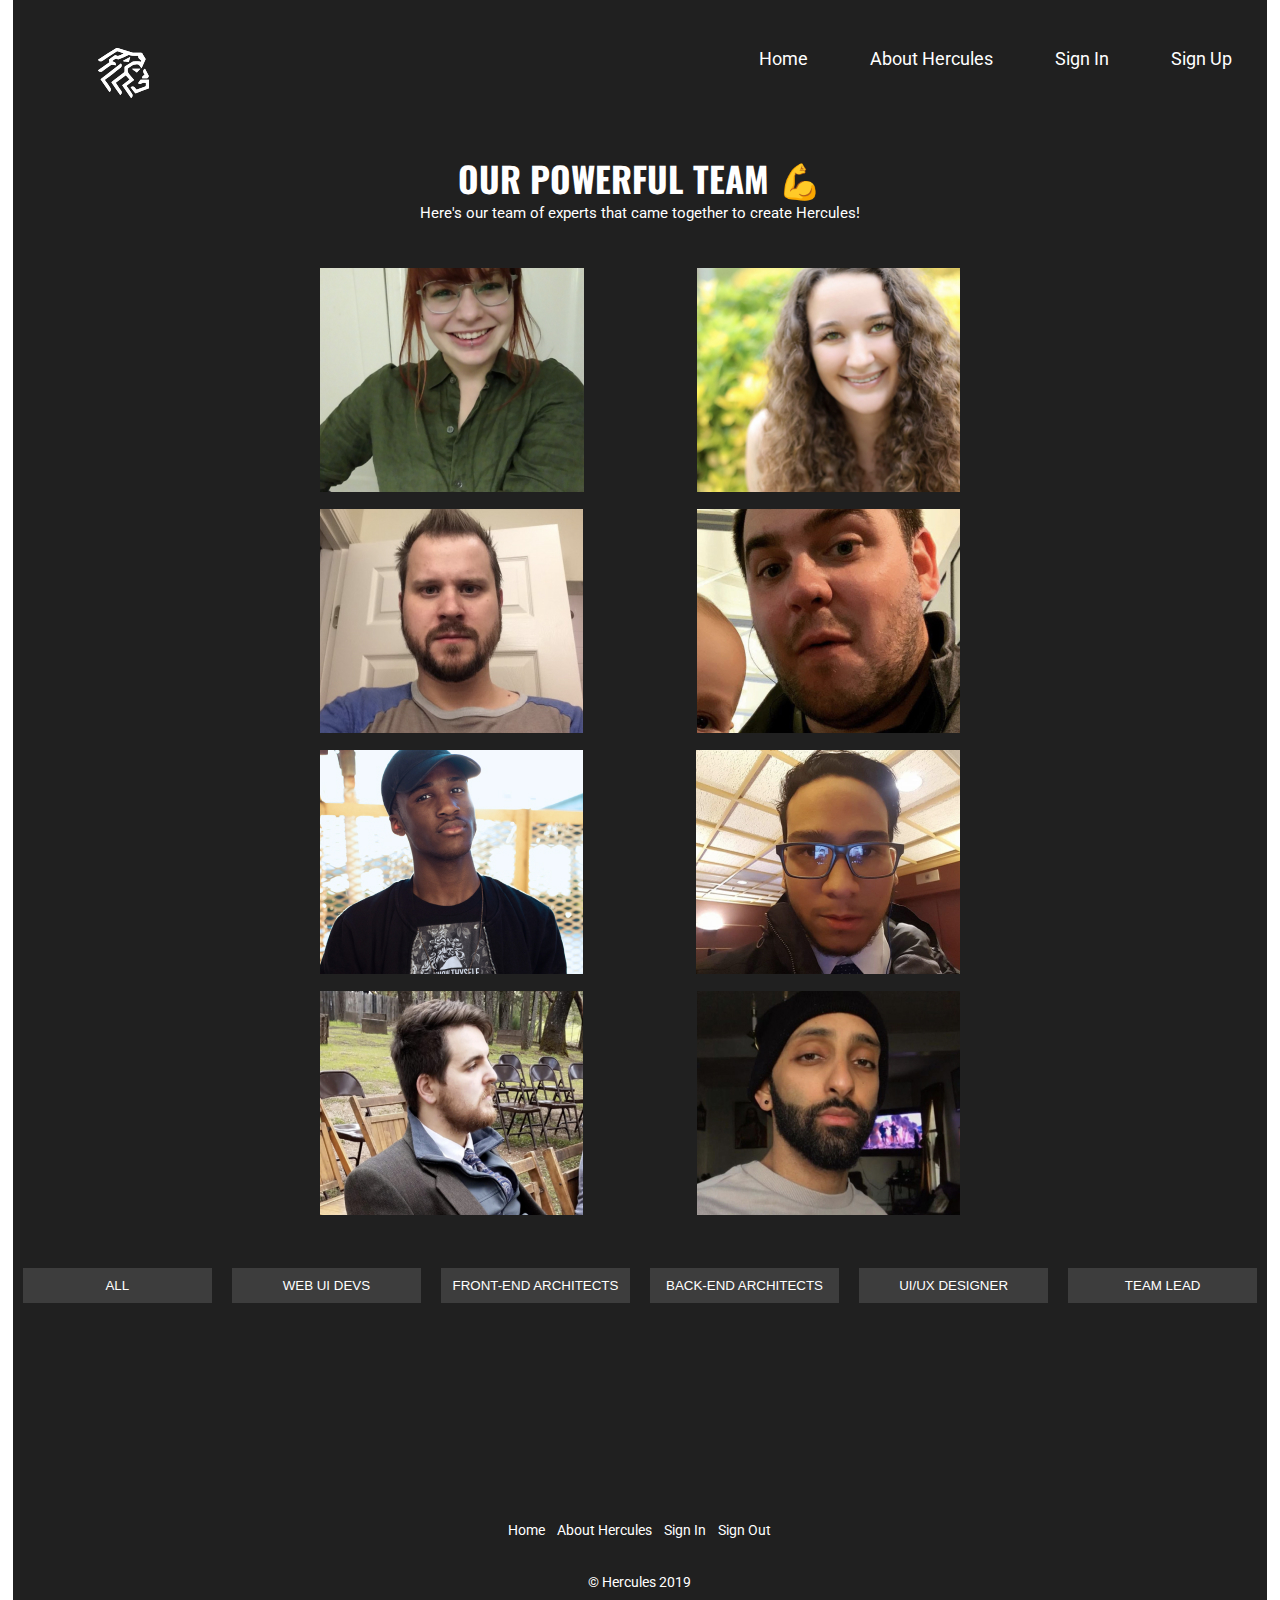
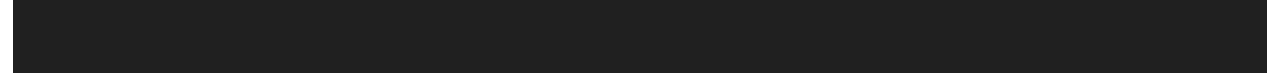
==== about.html @ e20f367c "more image rendering rendering fixes in html" ====
<!DOCTYPE html>
<html lang="en">
<head>
    <meta charset="UTF-8">
    <meta name="viewport" content="width=device-width, initial-scale=1.0">
    <meta http-equiv="X-UA-Compatible" content="ie=edge">
    <link rel="stylesheet" href="./CSS/index.css">
    <link href="https://fonts.googleapis.com/css?family=Oswald:400,500,600,700&display=swap" rel="stylesheet">
    <link href="https://fonts.googleapis.com/css?family=Roboto&display=swap" rel="stylesheet">
    <script src="./components/javascript/about.js" async></script>
    <script src="./components/javascript/nav.js" async></script>
    <title>About Us</title>
</head>
<body>
    <div class="about-container">
        <header>
            <div class="about-nav">
                <div class="menu">
                    <div class="menu-bar"></div>
                    <div class="menu-bar"></div>
                    <div class="menu-bar"></div>
                </div>
                <img class="hercules-logo" src="./components/images/hercules-logo.svg"></img>
                <img class="hercules-gold-logo" src="./components/images/hercules_logo_gold.svg"></img>
                <nav>
                    <a href="index.html">Home</a>
                    <a href="about.html">About Hercules</a>
                    <a href="#">Sign In</a>
                    <a href="#">Sign Up</a>
                </nav>
            </div>
        </header>
        <div class="about-blurb">
            <h2>OUR POWERFUL TEAM 💪</h2>
            <p>Here's our team of experts that came together to create Hercules!</p>
        </div>
        <div class="team-members">
            <div data-img="team-lead" class="team-member">
                    <img src="./components/images/Rectangle.jpg" alt="">
            </div>
            <div data-img="web-ui" class="team-member">
                    <img src="./components/images/Rectangle-1.jpg" alt="">
                </div>
            <div data-img="web-ui" class="team-member">
                <img src="./components/images/Rectangle-2.jpg" alt="">
            </div>
            <div data-img="web-ui" class="team-member">
                <img src="./components/images/Rectangle-3.jpg" alt="">
            </div>
            <div data-img="ui-ux" class="team-member">
                <img src="./components/images/Rectangle-4.jpg" alt="">
            </div>
            <div data-img="front-end" class="team-member">
                <img src="./components/images/Rectangle-5.jpg" alt="">
            </div>
            <div data-img="front-end" class="team-member">
                <img src="./components/images/Rectangle-6.jpg" alt="">
            </div>
            <div data-img="back-end" class="team-member">
                <img src="./components/images/Rectangle-7.jpg" alt="">
            </div>
        </div>
        <div class="button-bar">
            <button  data-btn="all" class="about-btn active-btn">ALL</button>
            <button  data-btn="web-ui" class="about-btn">WEB UI DEVS</button>
            <button  data-btn="front-end" class="about-btn"> FRONT-END ARCHITECTS</button>
            <button  data-btn="back-end" class="about-btn">BACK-END ARCHITECTS</button>
            <button  data-btn="ui-ux" class="about-btn">UI/UX DESIGNER</button>
            <button  data-btn="team-lead" class="about-btn">TEAM LEAD</button>
        </div>
        <footer>
            <div class="footer-nav">
                <a href="index.html">Home</a>
                <a href="#">About Hercules</a>
                <a href="#">Sign In</a>
                <a href="#">Sign Out</a>
            </div>
            <h5>© Hercules 2019</h5>
        </footer>
    </div>   
</body>
</html>
---- CSS/index.css ----
.button-style {
  background: #FFEC42;
  padding: 18px 76px;
  margin-top: 40px;
  margin-left: 47px;
  border: none;
}
@media (max-width: 500px) {
  .button-style {
    width: 50vw;
  }
}
.about-button-style {
  background: #3D3D3D;
  color: white;
  border: none;
  padding: 10px;
  margin: 10px;
  width: 200px;
}
@media (max-width: 500px) {
  .hiddenMobile {
    display: none;
  }
}
/* http://meyerweb.com/eric/tools/css/reset/ 
   v2.0 | 20110126
   License: none (public domain)
*/
html,
body,
div,
span,
applet,
object,
iframe,
h1,
h2,
h3,
h4,
h5,
h6,
p,
blockquote,
pre,
a,
abbr,
acronym,
address,
big,
cite,
code,
del,
dfn,
em,
img,
ins,
kbd,
q,
s,
samp,
small,
strike,
strong,
sub,
sup,
tt,
var,
b,
u,
i,
center,
dl,
dt,
dd,
ol,
ul,
li,
fieldset,
form,
label,
legend,
table,
caption,
tbody,
tfoot,
thead,
tr,
th,
td,
article,
aside,
canvas,
details,
embed,
figure,
figcaption,
footer,
header,
hgroup,
menu,
nav,
output,
ruby,
section,
summary,
time,
mark,
audio,
video {
  margin: 0;
  padding: 0;
  border: 0;
  font-size: 100%;
  font: inherit;
  vertical-align: baseline;
}
/* HTML5 display-role reset for older browsers */
article,
aside,
details,
figcaption,
figure,
footer,
header,
hgroup,
menu,
nav,
section {
  display: block;
}
body {
  line-height: 1;
}
ol,
ul {
  list-style: none;
}
blockquote,
q {
  quotes: none;
}
blockquote:before,
blockquote:after,
q:before,
q:after {
  content: '';
  content: none;
}
table {
  border-collapse: collapse;
  border-spacing: 0;
}
html {
  font-size: 62.5%;
  font-family: 'Roboto', sans-serif;
}
body {
  box-sizing: border-box;
  min-width: 300px;
  margin: 0 auto;
  padding: 0;
  overflow: auto;
  max-height: 100%;
  max-width: 98vw;
}
.container {
  width: 100%;
  overflow-x: hidden;
}
.about-container {
  background: #202020;
}
h1,
h3,
h5,
a {
  color: white;
}
h1 {
  font-size: 7rem;
  font-family: 'Oswald', sans-serif;
}
h2 {
  font-size: 3.5rem;
  font-family: 'Oswald', sans-serif;
  font-weight: bolder;
}
h4 {
  font-size: 1.7rem;
  font-weight: bold;
}
a {
  text-decoration: none;
  font-size: 1.8rem;
}
p {
  font-size: 1.5rem;
}
.index-header {
  max-width: 98vw;
  background-image: url(../components/images/Borders.svg), url(../components/images/hero-image.jpg);
  background-position-x: 45px, 
        0;
  background-repeat: no-repeat;
  background-size: cover;
}
@media (max-width: 500px) {
  .index-header {
    background-image: url(../components/images/hero-image.jpg);
    background-position-x: -419px;
  }
}
.index-header .nav-container {
  display: flex;
  justify-content: space-between;
}
.index-header .nav-container .menu {
  display: none;
  margin: 2%;
}
@media (max-width: 500px) {
  .index-header .nav-container .menu {
    display: flex;
    flex-direction: column;
    margin: 5px, 0 0 5px;
  }
}
.index-header .nav-container .menu .menu-bar {
  width: 30px;
  height: 5px;
  background-color: white;
  margin: 4px 0;
}
.index-header .nav-container .hercules-logo {
  margin: 48px 0 0 85px;
}
@media (max-width: 500px) {
  .index-header .nav-container .hercules-logo {
    display: none;
  }
}
.index-header .nav-container .hercules-gold-logo {
  display: none;
}
@media (max-width: 500px) {
  .index-header .nav-container .hercules-gold-logo {
    display: inline;
    margin: 2% 0 0 75%;
  }
}
.index-header .nav-container nav {
  margin-top: 50px;
}
.index-header .nav-container nav a {
  text-decoration: none;
  padding-right: 60px;
}
@media (max-width: 500px) {
  .index-header .nav-container nav a {
    display: none;
  }
}
.index-header .nav-container nav a:last-of-type {
  padding-right: 35px;
}
.index-header .intro-tagline {
  margin-bottom: 100px;
}
@media (max-width: 500px) {
  .index-header .intro-tagline {
    text-align: center;
    margin-left: 15vw;
    width: 70vw;
  }
}
.index-header .intro-tagline h1 {
  margin-left: 110px;
  margin-top: 186px;
  margin-bottom: 10px;
  font-weight: 900;
}
@media (max-width: 500px) {
  .index-header .intro-tagline h1 {
    margin-left: 0;
  }
}
.index-header .intro-tagline h3 {
  margin-left: 110px;
  font-size: 2.5rem;
  font-weight: normal;
}
@media (max-width: 500px) {
  .index-header .intro-tagline h3 {
    font-size: 2rem;
    margin-left: 0;
  }
}
.index-header .intro-tagline .btn {
  background: #FFEC42;
  padding: 18px 76px;
  margin-top: 40px;
  margin-left: 47px;
  border: none;
}
@media (max-width: 500px) {
  .index-header .intro-tagline .btn {
    width: 50vw;
  }
}
.index-header .intro-tagline .btn img {
  background-position-y: 2px;
  padding-top: 1px;
}
@media (max-width: 500px) {
  .index-header .intro-tagline .btn {
    margin-left: 0;
  }
}
.index-header .info-boxes {
  height: 193px;
  display: flex;
}
.index-header .info-boxes .chevron-img {
  padding: 70px 50px 50px 50px;
  width: 40%;
  text-align: center;
  margin-left: 2.5%;
}
@media (max-width: 500px) {
  .index-header .info-boxes .chevron-img {
    margin-left: 20%;
  }
}
.index-header .info-boxes .small-quote {
  background: white;
  padding: 70px 50px 50px 50px;
  width: 24%;
}
@media (max-width: 500px) {
  .index-header .info-boxes .small-quote {
    display: none;
  }
}
.index-header .info-boxes .workout-tracking {
  background-image: url(../components/images/sub-hero-image.jpg);
  padding: 70px 50px 50px 50px;
  width: 24%;
  color: white;
}
@media (max-width: 500px) {
  .index-header .info-boxes .workout-tracking {
    display: none;
  }
}
.index-header .info-boxes .meet-us {
  text-align: center;
  padding: 80px 50px 40px 50px;
  background: white;
  width: 11%;
}
@media (max-width: 500px) {
  .index-header .info-boxes .meet-us {
    display: none;
  }
}
.index-header .info-boxes .meet-us a {
  color: black;
}
.about-nav {
  display: flex;
  justify-content: space-between;
}
.about-nav .menu {
  display: none;
  margin: 2%;
}
@media (max-width: 500px) {
  .about-nav .menu {
    display: flex;
    flex-direction: column;
    margin: 5px, 0 0 5px;
  }
}
.about-nav .menu .menu-bar {
  width: 30px;
  height: 5px;
  background-color: white;
  margin: 4px 0;
}
.about-nav .hercules-logo {
  margin: 48px 0 0 85px;
}
@media (max-width: 500px) {
  .about-nav .hercules-logo {
    display: none;
  }
}
.about-nav .hercules-gold-logo {
  display: none;
}
@media (max-width: 500px) {
  .about-nav .hercules-gold-logo {
    display: inline;
    margin: 2% 0 0 75%;
  }
}
.about-nav nav {
  margin-top: 50px;
}
.about-nav nav a {
  text-decoration: none;
  padding-right: 60px;
}
@media (max-width: 500px) {
  .about-nav nav a {
    display: none;
  }
}
.about-nav nav a:last-of-type {
  padding-right: 35px;
}
.about-blurb {
  margin-top: 5%;
  margin-bottom: 3%;
  line-height: 35px;
  text-align: center;
  color: white;
}
.team-members {
  width: 60%;
  display: flex;
  flex-wrap: wrap;
  justify-content: space-around;
  align-items: center;
  margin: 2% auto;
}
@media (max-width: 800px) {
  .team-members {
    width: 80vw;
    justify-content: center;
  }
}
@media (max-width: 800px) {
  .team-members {
    width: 98vw;
  }
}
.team-members .team-member {
  padding-bottom: 2%;
}
@media (max-width: 800px) {
  .team-members .team-member {
    padding: 2%;
  }
}
@media (max-width: 500px) {
  .team-members .team-member img {
    width: 40vw;
  }
}
.button-bar {
  display: flex;
  justify-content: center;
}
@media (max-width: 800px) {
  .button-bar {
    flex-wrap: wrap;
  }
}
.button-bar .about-btn {
  background: #3D3D3D;
  color: white;
  border: none;
  padding: 10px;
  margin: 10px;
  width: 200px;
}
.middle-section {
  margin: 60px 0 55px 0;
}
.middle-section .big-quote {
  text-align: center;
}
.middle-section .big-quote p {
  margin-top: 5px;
  font-size: 2rem;
}
.middle-section .middle-images {
  display: flex;
  justify-content: center;
  flex-wrap: wrap;
  margin-top: 50px;
}
.middle-section .middle-images img {
  padding-left: 40px;
  margin-bottom: 5%;
}
@media (max-width: 500px) {
  .middle-section .middle-images img {
    margin-right: 6%;
  }
}
.bottom-section {
  margin-top: 120px;
  margin-bottom: 50px;
  display: flex;
  background: url('/components/images/Rectangle-Image.jpg');
  background-repeat: no-repeat;
  height: 55vh;
  background-size: cover;
}
@media (max-width: 500px) {
  .bottom-section {
    width: 98vw;
    height: 1200px;
    margin-bottom: 200px;
  }
}
.bottom-section .left-phone {
  position: absolute;
  z-index: 1;
  margin-top: -7%;
  width: 35vw;
  height: auto;
}
@media (max-width: 500px) {
  .bottom-section .left-phone {
    left: 1vw;
    width: 95vw;
    margin-top: -120px;
  }
}
.bottom-section .call-to-action {
  display: flex;
  flex-direction: column;
  justify-content: center;
  align-items: center;
  text-align: center;
  width: 35%;
  margin-left: 33%;
}
@media (max-width: 500px) {
  .bottom-section .call-to-action {
    width: 80vw;
    margin-left: 0;
  }
}
.bottom-section .call-to-action h2 {
  color: white;
}
@media (max-width: 500px) {
  .bottom-section .call-to-action h2 {
    line-height: 30px;
    font-size: 2.3rem;
  }
}
.bottom-section .call-to-action .btn {
  background: #FFEC42;
  padding: 18px 76px;
  margin-top: 40px;
  margin-left: 47px;
  border: none;
}
@media (max-width: 500px) {
  .bottom-section .call-to-action .btn {
    width: 50vw;
  }
}
@media (max-width: 500px) {
  .bottom-section .call-to-action .btn {
    margin-right: 8%;
  }
}
.bottom-section .right-phone {
  position: absolute;
  right: 1vw;
  margin-top: -7%;
  z-index: 1;
  width: 35vw;
  height: auto;
}
@media (max-width: 500px) {
  .bottom-section .right-phone {
    right: 7vw;
    width: 95vw;
    margin-top: 800px;
  }
}
footer {
  margin-top: 10%;
  padding-top: 85px;
  text-align: center;
  background: #202020;
  height: 150px;
}
@media (max-width: 500px) {
  footer {
    padding-top: 3%;
  }
}
footer .footer-nav {
  margin-bottom: 3%;
}
@media (max-width: 500px) {
  footer .footer-nav {
    display: flex;
    flex-direction: column;
  }
}
footer .footer-nav a {
  font-size: 1.4rem;
  padding: 0 5px;
}
@media (max-width: 500px) {
  footer .footer-nav a {
    padding-bottom: 3%;
  }
}
footer h5 {
  font-size: 1.4rem;
}
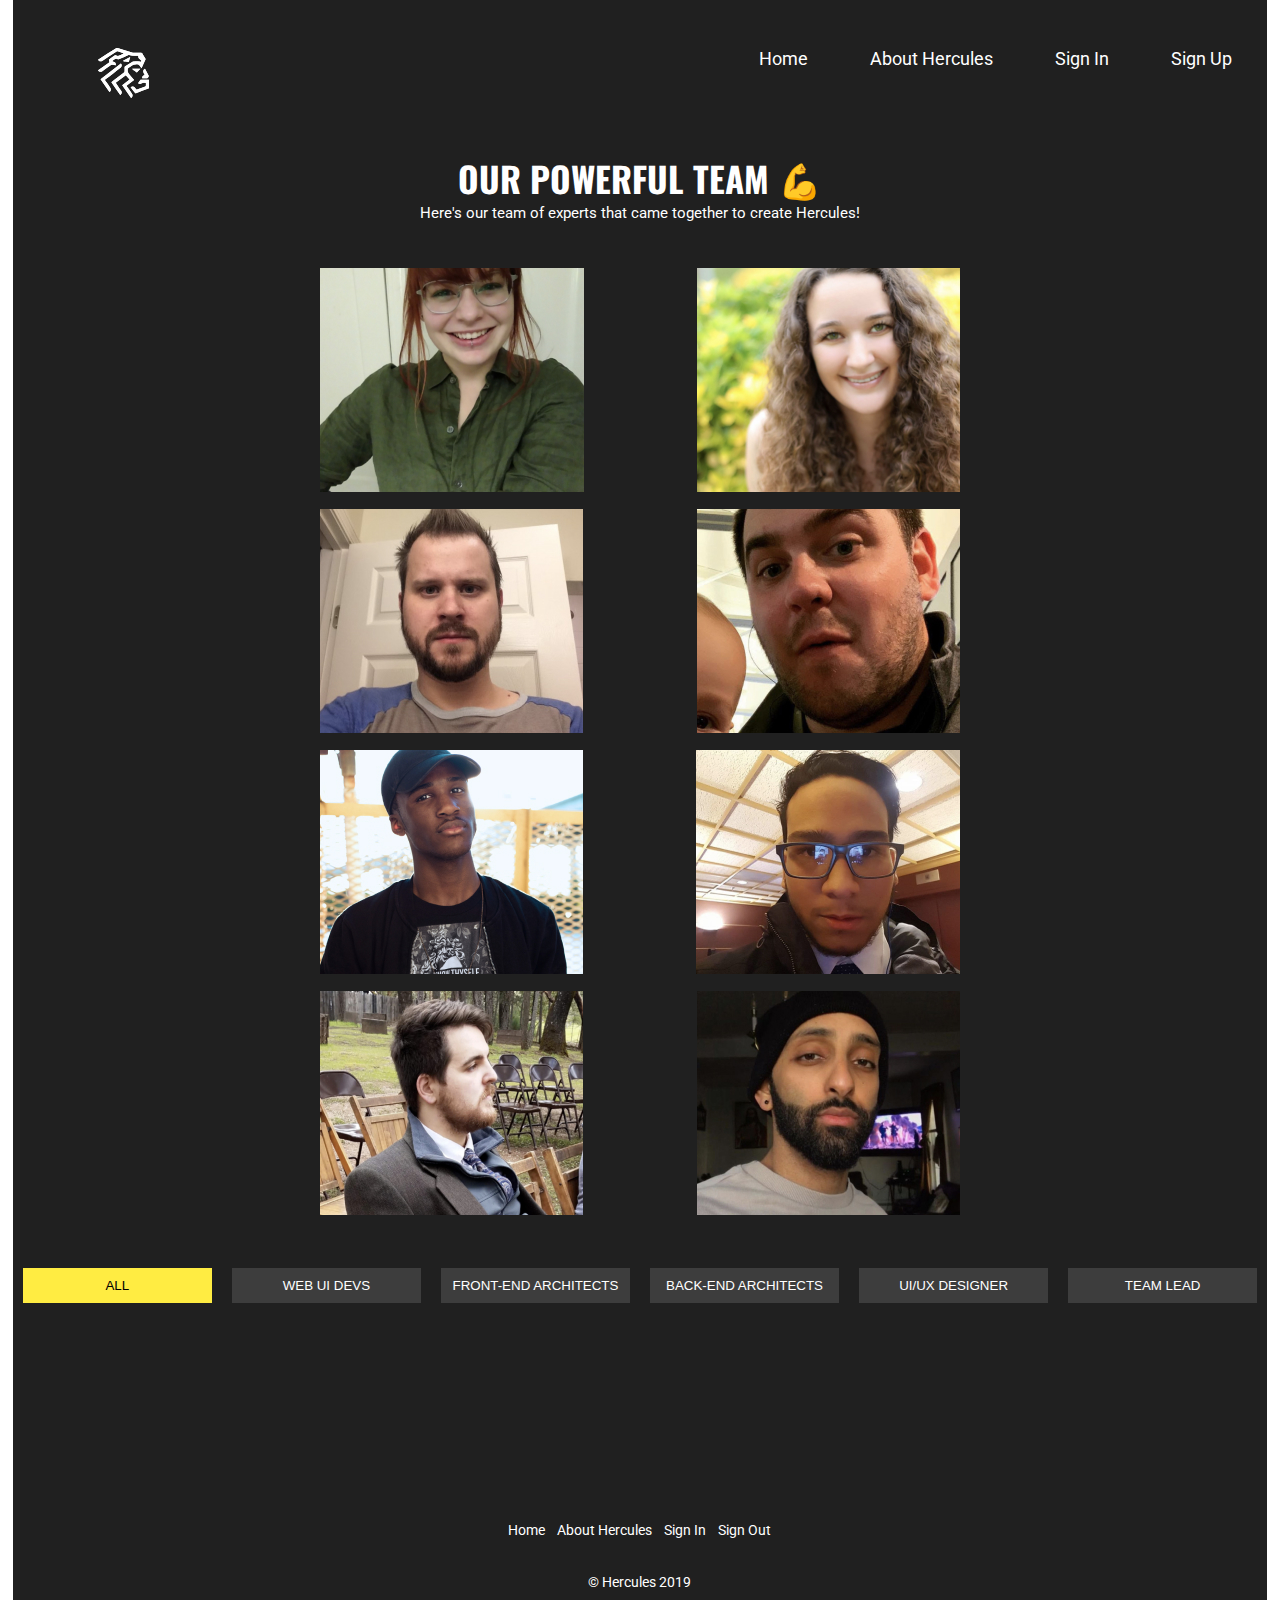
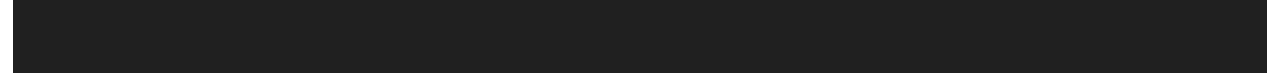
==== commit 766b6c3d: "added mouseover names to about us page" ====
--- a/about.html
+++ b/about.html
@@ -1,5 +1,6 @@
 <!DOCTYPE html>
 <html lang="en">
+
 <head>
     <meta charset="UTF-8">
     <meta name="viewport" content="width=device-width, initial-scale=1.0">
@@ -9,24 +10,32 @@
     <link href="https://fonts.googleapis.com/css?family=Roboto&display=swap" rel="stylesheet">
     <script src="./components/javascript/about.js" async></script>
     <script src="./components/javascript/nav.js" async></script>
+    <script src="./components/javascript/menu.js" async></script>
     <title>About Us</title>
 </head>
+
 <body>
     <div class="about-container">
         <header>
             <div class="about-nav">
-                <div class="menu">
+                <div class="menu-icon">
                     <div class="menu-bar"></div>
                     <div class="menu-bar"></div>
                     <div class="menu-bar"></div>
                 </div>
                 <img class="hercules-logo" src="./components/images/hercules-logo.svg"></img>
                 <img class="hercules-gold-logo" src="./components/images/hercules_logo_gold.svg"></img>
+                <div class="mobile-menu hide-menu">
+                    <a href="index.html">Home</a>
+                    <a href="about.html">About Hercules</a>
+                    <a href="https://condescending-bose-8d9fc6.netlify.com/">Sign In</a>
+                    <a href="https://condescending-bose-8d9fc6.netlify.com/">Sign Up</a>
+                </div>
                 <nav>
                     <a href="index.html">Home</a>
                     <a href="about.html">About Hercules</a>
-                    <a href="#">Sign In</a>
-                    <a href="#">Sign Up</a>
+                    <a href="https://condescending-bose-8d9fc6.netlify.com/">Sign In</a>
+                    <a href="https://condescending-bose-8d9fc6.netlify.com/">Sign Up</a>
                 </nav>
             </div>
         </header>
@@ -35,48 +44,60 @@
             <p>Here's our team of experts that came together to create Hercules!</p>
         </div>
         <div class="team-members">
+            <!-- <div class="team-info"></div> -->
             <div data-img="team-lead" class="team-member">
-                    <img src="./components/images/Rectangle.jpg" alt="">
+                <div class="team-info"></div>
+                <img src="./components/images/Rectangle.jpg" alt="Mikaela Currier">           
             </div>
             <div data-img="web-ui" class="team-member">
-                    <img src="./components/images/Rectangle-1.jpg" alt="">
-                </div>
-            <div data-img="web-ui" class="team-member">
-                <img src="./components/images/Rectangle-2.jpg" alt="">
+                <div class="team-info"></div>
+                <img src="./components/images/Rectangle-1.jpg" alt="Joscelyn Owen ">
             </div>
             <div data-img="web-ui" class="team-member">
-                <img src="./components/images/Rectangle-3.jpg" alt="">
+                <div class="team-info"></div>
+                <img src="./components/images/Rectangle-2.jpg" alt="Jonathan Scott ">
+            </div>
+            <div data-img="web-ui" class="team-member">
+                <div class="team-info"></div>
+                <img src="./components/images/Rectangle-3.jpg" alt="Shawn McManus">
             </div>
             <div data-img="ui-ux" class="team-member">
-                <img src="./components/images/Rectangle-4.jpg" alt="">
+                <div class="team-info"></div>
+                <img src="./components/images/Rectangle-4.jpg" alt="Javontay McElroy">
             </div>
             <div data-img="front-end" class="team-member">
-                <img src="./components/images/Rectangle-5.jpg" alt="">
+                <div class="team-info"></div>
+                <img src="./components/images/Rectangle-5.jpg" alt="Cesar Aponte">  
             </div>
             <div data-img="front-end" class="team-member">
-                <img src="./components/images/Rectangle-6.jpg" alt="">
+                <div class="team-info"></div>
+                <img src="./components/images/Rectangle-6.jpg" alt="Blake Mitchell">
+                
             </div>
             <div data-img="back-end" class="team-member">
-                <img src="./components/images/Rectangle-7.jpg" alt="">
+                <div class="team-info"></div>
+                <img src="./components/images/Rectangle-7.jpg" alt="Bazen Berhane">
+                
             </div>
         </div>
         <div class="button-bar">
-            <button  data-btn="all" class="about-btn active-btn">ALL</button>
-            <button  data-btn="web-ui" class="about-btn">WEB UI DEVS</button>
-            <button  data-btn="front-end" class="about-btn"> FRONT-END ARCHITECTS</button>
-            <button  data-btn="back-end" class="about-btn">BACK-END ARCHITECTS</button>
-            <button  data-btn="ui-ux" class="about-btn">UI/UX DESIGNER</button>
-            <button  data-btn="team-lead" class="about-btn">TEAM LEAD</button>
+            <button data-btn="all" class="about-btn active-btn">ALL</button>
+            <button data-btn="web-ui" class="about-btn">WEB UI DEVS</button>
+            <button data-btn="front-end" class="about-btn"> FRONT-END ARCHITECTS</button>
+            <button data-btn="back-end" class="about-btn">BACK-END ARCHITECTS</button>
+            <button data-btn="ui-ux" class="about-btn">UI/UX DESIGNER</button>
+            <button data-btn="team-lead" class="about-btn">TEAM LEAD</button>
         </div>
         <footer>
             <div class="footer-nav">
                 <a href="index.html">Home</a>
-                <a href="#">About Hercules</a>
-                <a href="#">Sign In</a>
-                <a href="#">Sign Out</a>
+                <a href="about.html">About Hercules</a>
+                <a href="https://condescending-bose-8d9fc6.netlify.com/">Sign In</a>
+                <a href="https://condescending-bose-8d9fc6.netlify.com/">Sign Out</a>
             </div>
             <h5>© Hercules 2019</h5>
         </footer>
-    </div>   
+    </div>
 </body>
+
 </html>--- a/CSS/index.css
+++ b/CSS/index.css
@@ -215,21 +215,23 @@
   display: flex;
   justify-content: space-between;
 }
-.index-header .nav-container .menu {
+.index-header .nav-container .menu-icon {
   display: none;
   margin: 2%;
 }
 @media (max-width: 500px) {
-  .index-header .nav-container .menu {
+  .index-header .nav-container .menu-icon {
+    order: 0;
     display: flex;
     flex-direction: column;
     margin: 5px, 0 0 5px;
-  }
-}
-.index-header .nav-container .menu .menu-bar {
+    z-index: 1;
+  }
+}
+.index-header .nav-container .menu-icon .menu-bar {
   width: 30px;
   height: 5px;
-  background-color: white;
+  background: white;
   margin: 4px 0;
 }
 .index-header .nav-container .hercules-logo {
@@ -245,8 +247,32 @@
 }
 @media (max-width: 500px) {
   .index-header .nav-container .hercules-gold-logo {
-    display: inline;
-    margin: 2% 0 0 75%;
+    display: flex;
+    margin-right: 2%;
+    order: 2;
+    z-index: 1;
+  }
+}
+.index-header .nav-container .mobile-menu {
+  display: none;
+}
+@media (max-width: 500px) {
+  .index-header .nav-container .mobile-menu {
+    padding-top: 15px;
+    background-color: #3D3D3D;
+    border-bottom: 1px solid #FFEC42;
+    position: absolute;
+    display: flex;
+    flex-direction: column;
+    order: 1;
+  }
+}
+@media (max-width: 500px) {
+  .index-header .nav-container .mobile-menu a {
+    text-align: center;
+    font-size: 2.5rem;
+    padding-bottom: 5%;
+    color: #FFEC42;
   }
 }
 .index-header .nav-container nav {
@@ -263,6 +289,20 @@
 }
 .index-header .nav-container nav a:last-of-type {
   padding-right: 35px;
+}
+.index-header .nav-container .display-menu {
+  transition: all 0.5s ease;
+  height: 190px;
+  width: 100%;
+}
+.index-header .nav-container .hide-menu {
+  transition: all 0.3s ease;
+  height: 0;
+  width: 0;
+  overflow: hidden;
+}
+.index-header .nav-container .hide-menu a {
+  display: none;
 }
 .index-header .intro-tagline {
   margin-bottom: 100px;
@@ -371,21 +411,23 @@
   display: flex;
   justify-content: space-between;
 }
-.about-nav .menu {
+.about-nav .menu-icon {
   display: none;
   margin: 2%;
 }
 @media (max-width: 500px) {
-  .about-nav .menu {
+  .about-nav .menu-icon {
+    order: 0;
     display: flex;
     flex-direction: column;
     margin: 5px, 0 0 5px;
-  }
-}
-.about-nav .menu .menu-bar {
+    z-index: 1;
+  }
+}
+.about-nav .menu-icon .menu-bar {
   width: 30px;
   height: 5px;
-  background-color: white;
+  background: white;
   margin: 4px 0;
 }
 .about-nav .hercules-logo {
@@ -401,8 +443,37 @@
 }
 @media (max-width: 500px) {
   .about-nav .hercules-gold-logo {
-    display: inline;
-    margin: 2% 0 0 75%;
+    display: flex;
+    margin-right: 2%;
+    order: 2;
+    z-index: 1;
+  }
+}
+.about-nav .mobile-menu {
+  display: none;
+}
+@media (max-width: 500px) {
+  .about-nav .mobile-menu {
+    padding-top: 15px;
+    background-color: #3D3D3D;
+    border-bottom: 1px solid #FFEC42;
+    position: absolute;
+    display: flex;
+    flex-direction: column;
+    order: 1;
+  }
+}
+@media (max-width: 500px) {
+  .about-nav .mobile-menu a {
+    text-align: center;
+    font-size: 2.5rem;
+    padding-bottom: 5%;
+    color: #FFEC42;
+  }
+}
+@media (max-width: 500px) {
+  .about-nav .mobile-menu a a:first-child {
+    margin-top: 5px;
   }
 }
 .about-nav nav {
@@ -419,6 +490,20 @@
 }
 .about-nav nav a:last-of-type {
   padding-right: 35px;
+}
+.about-nav .display-menu {
+  transition: all 0.5s ease;
+  height: 190px;
+  width: 100%;
+}
+.about-nav .hide-menu {
+  transition: all 0.3s ease;
+  height: 0;
+  width: 0;
+  overflow: hidden;
+}
+.about-nav .hide-menu a {
+  display: none;
 }
 .about-blurb {
   margin-top: 5%;
@@ -426,6 +511,13 @@
   line-height: 35px;
   text-align: center;
   color: white;
+}
+@media (max-width: 500px) {
+  .about-blurb {
+    margin-left: 3%;
+    margin-top: 15%;
+    width: 90vw;
+  }
 }
 .team-members {
   width: 60%;
@@ -441,9 +533,9 @@
     justify-content: center;
   }
 }
-@media (max-width: 800px) {
+@media (max-width: 500px) {
   .team-members {
-    width: 98vw;
+    width: 95vw;
   }
 }
 .team-members .team-member {
@@ -457,6 +549,21 @@
 @media (max-width: 500px) {
   .team-members .team-member img {
     width: 40vw;
+  }
+}
+.team-members .team-info {
+  position: absolute;
+  display: none;
+  margin: 180px 0 0 55px;
+  color: white;
+  text-shadow: -2px 2px 2px black;
+  font-size: 2.5rem;
+  font-family: 'Oswald', sans-serif;
+}
+@media (max-width: 500px) {
+  .team-members .team-info {
+    font-size: 2rem;
+    margin: 140px 0 0 40px;
   }
 }
 .button-bar {
@@ -476,6 +583,10 @@
   margin: 10px;
   width: 200px;
 }
+.button-bar .active-btn {
+  background: #FFEC42;
+  color: black;
+}
 .middle-section {
   margin: 60px 0 55px 0;
 }
@@ -496,8 +607,16 @@
   padding-left: 40px;
   margin-bottom: 5%;
 }
-@media (max-width: 500px) {
+@media (max-width: 800px) {
   .middle-section .middle-images img {
+    width: 27%;
+    margin-bottom: 0;
+  }
+}
+@media (max-width: 500px) {
+  .middle-section .middle-images img {
+    width: 100%;
+    margin-bottom: 5%;
     margin-right: 6%;
   }
 }
@@ -505,15 +624,20 @@
   margin-top: 120px;
   margin-bottom: 50px;
   display: flex;
-  background: url('/components/images/Rectangle-Image.jpg');
+  background: url('../components/images/Rectangle-Image.jpg');
   background-repeat: no-repeat;
   height: 55vh;
   background-size: cover;
 }
+@media (max-width: 800px) {
+  .bottom-section {
+    height: 40vh;
+  }
+}
 @media (max-width: 500px) {
   .bottom-section {
     width: 98vw;
-    height: 1200px;
+    height: 1100px;
     margin-bottom: 200px;
   }
 }
@@ -523,6 +647,11 @@
   margin-top: -7%;
   width: 35vw;
   height: auto;
+}
+@media (max-width: 800px) {
+  .bottom-section .left-phone {
+    width: 45vw;
+  }
 }
 @media (max-width: 500px) {
   .bottom-section .left-phone {
@@ -543,11 +672,16 @@
 @media (max-width: 500px) {
   .bottom-section .call-to-action {
     width: 80vw;
-    margin-left: 0;
+    margin-left: 7vw;
   }
 }
 .bottom-section .call-to-action h2 {
   color: white;
+}
+@media (max-width: 800px) {
+  .bottom-section .call-to-action h2 {
+    font-size: 2.8rem;
+  }
 }
 @media (max-width: 500px) {
   .bottom-section .call-to-action h2 {
@@ -565,6 +699,11 @@
 @media (max-width: 500px) {
   .bottom-section .call-to-action .btn {
     width: 50vw;
+  }
+}
+@media (max-width: 800px) {
+  .bottom-section .call-to-action .btn {
+    margin-right: 15%;
   }
 }
 @media (max-width: 500px) {
@@ -580,11 +719,16 @@
   width: 35vw;
   height: auto;
 }
+@media (max-width: 800px) {
+  .bottom-section .right-phone {
+    width: 45vw;
+  }
+}
 @media (max-width: 500px) {
   .bottom-section .right-phone {
     right: 7vw;
     width: 95vw;
-    margin-top: 800px;
+    margin-top: 670px;
   }
 }
 footer {
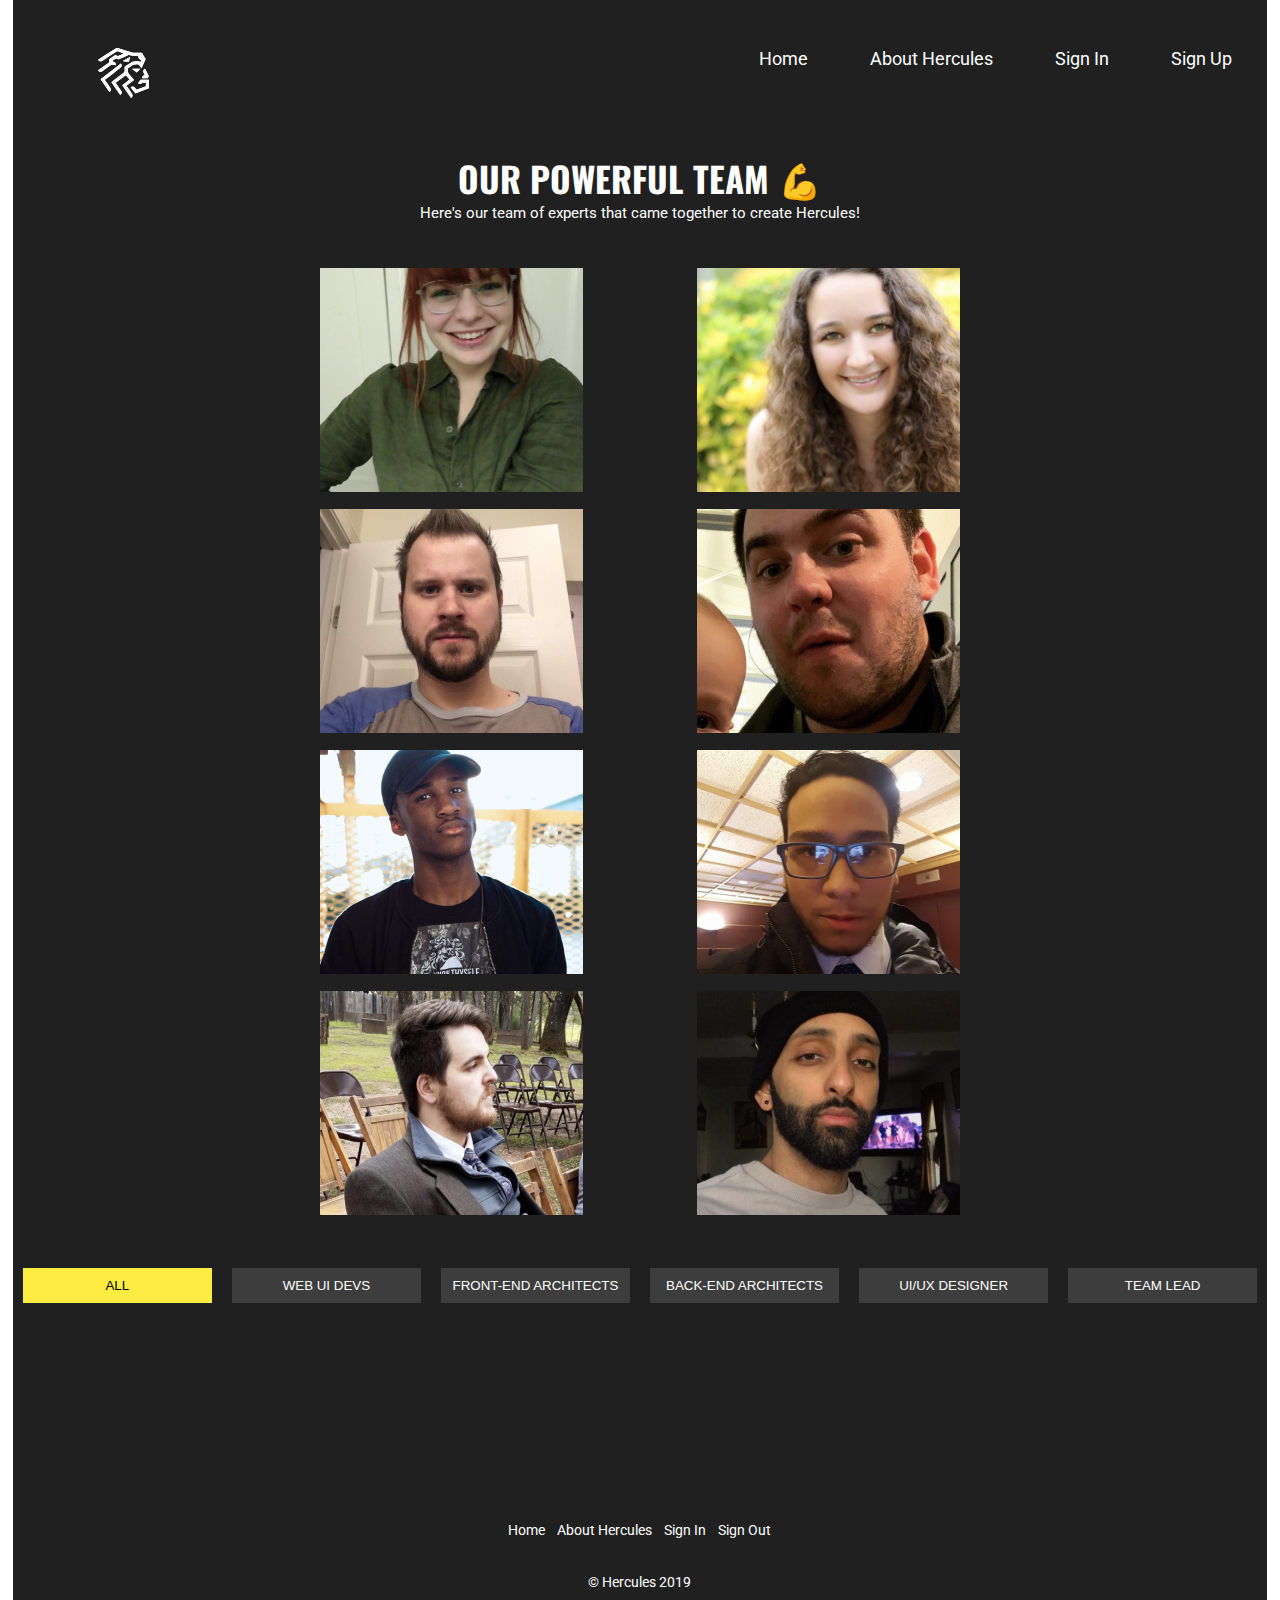
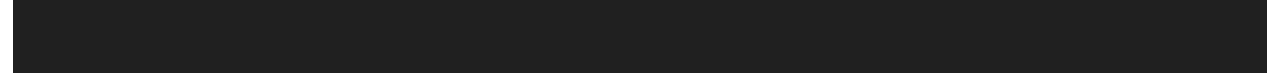
==== commit af054634: "added about us animations" ====
--- a/about.html
+++ b/about.html
@@ -40,7 +40,7 @@
             </div>
         </header>
         <div class="about-blurb">
-            <h2>OUR POWERFUL TEAM 💪</h2>
+            <h2 class="tracking-in-expand">OUR POWERFUL TEAM 💪</h2>
             <p>Here's our team of experts that came together to create Hercules!</p>
         </div>
         <div class="team-members">
@@ -97,6 +97,7 @@
             </div>
             <h5>© Hercules 2019</h5>
         </footer>
+        <div class='hidden-team'></div>
     </div>
 </body>
 
--- a/CSS/index.css
+++ b/CSS/index.css
@@ -362,7 +362,7 @@
   display: flex;
 }
 .index-header .info-boxes .chevron-img {
-  padding: 70px 50px 50px 50px;
+  padding: 70px 50px 0 70px;
   width: 40%;
   text-align: center;
   margin-left: 2.5%;
@@ -372,9 +372,12 @@
     margin-left: 20%;
   }
 }
+.index-header .info-boxes .chevron-img img {
+  transition: transform 0.3s ease;
+}
 .index-header .info-boxes .small-quote {
   background: white;
-  padding: 70px 50px 50px 50px;
+  padding: 70px 50px 0 70px;
   width: 24%;
 }
 @media (max-width: 500px) {
@@ -382,9 +385,12 @@
     display: none;
   }
 }
+.index-header .info-boxes .small-quote h4 {
+  margin-bottom: 3%;
+}
 .index-header .info-boxes .workout-tracking {
   background-image: url(../components/images/sub-hero-image.jpg);
-  padding: 70px 50px 50px 50px;
+  padding: 70px 50px 0 70px;
   width: 24%;
   color: white;
 }
@@ -392,6 +398,16 @@
   .index-header .info-boxes .workout-tracking {
     display: none;
   }
+}
+.index-header .info-boxes .workout-tracking h4 {
+  margin-bottom: 3%;
+}
+.index-header .info-boxes .workout-tracking p {
+  margin-bottom: 3%;
+}
+.index-header .info-boxes .workout-tracking a {
+  margin-left: 50%;
+  font-size: 1.5rem;
 }
 .index-header .info-boxes .meet-us {
   text-align: center;
@@ -540,15 +556,23 @@
 }
 .team-members .team-member {
   padding-bottom: 2%;
+  transition: all 0.3s ease;
+  justify-content: center;
 }
 @media (max-width: 800px) {
   .team-members .team-member {
     padding: 2%;
   }
 }
+.team-members .team-member img {
+  transition: all 1s ease;
+  height: 224px;
+  width: 263px;
+}
 @media (max-width: 500px) {
   .team-members .team-member img {
     width: 40vw;
+    height: auto;
   }
 }
 .team-members .team-info {
@@ -565,6 +589,18 @@
     font-size: 2rem;
     margin: 140px 0 0 40px;
   }
+}
+.team-members .hidden-team {
+  position: absolute;
+}
+.team-members .hidden-team img {
+  transition: all 1s ease;
+  width: 0;
+  height: 0;
+}
+.team-members .hide {
+  display: none;
+  opacity: 0;
 }
 .button-bar {
   display: flex;
@@ -587,6 +623,9 @@
   background: #FFEC42;
   color: black;
 }
+.button-bar .active-btn:focus {
+  outline: none;
+}
 .middle-section {
   margin: 60px 0 55px 0;
 }
@@ -606,6 +645,7 @@
 .middle-section .middle-images img {
   padding-left: 40px;
   margin-bottom: 5%;
+  transition: transform 0.5s ease;
 }
 @media (max-width: 800px) {
   .middle-section .middle-images img {
